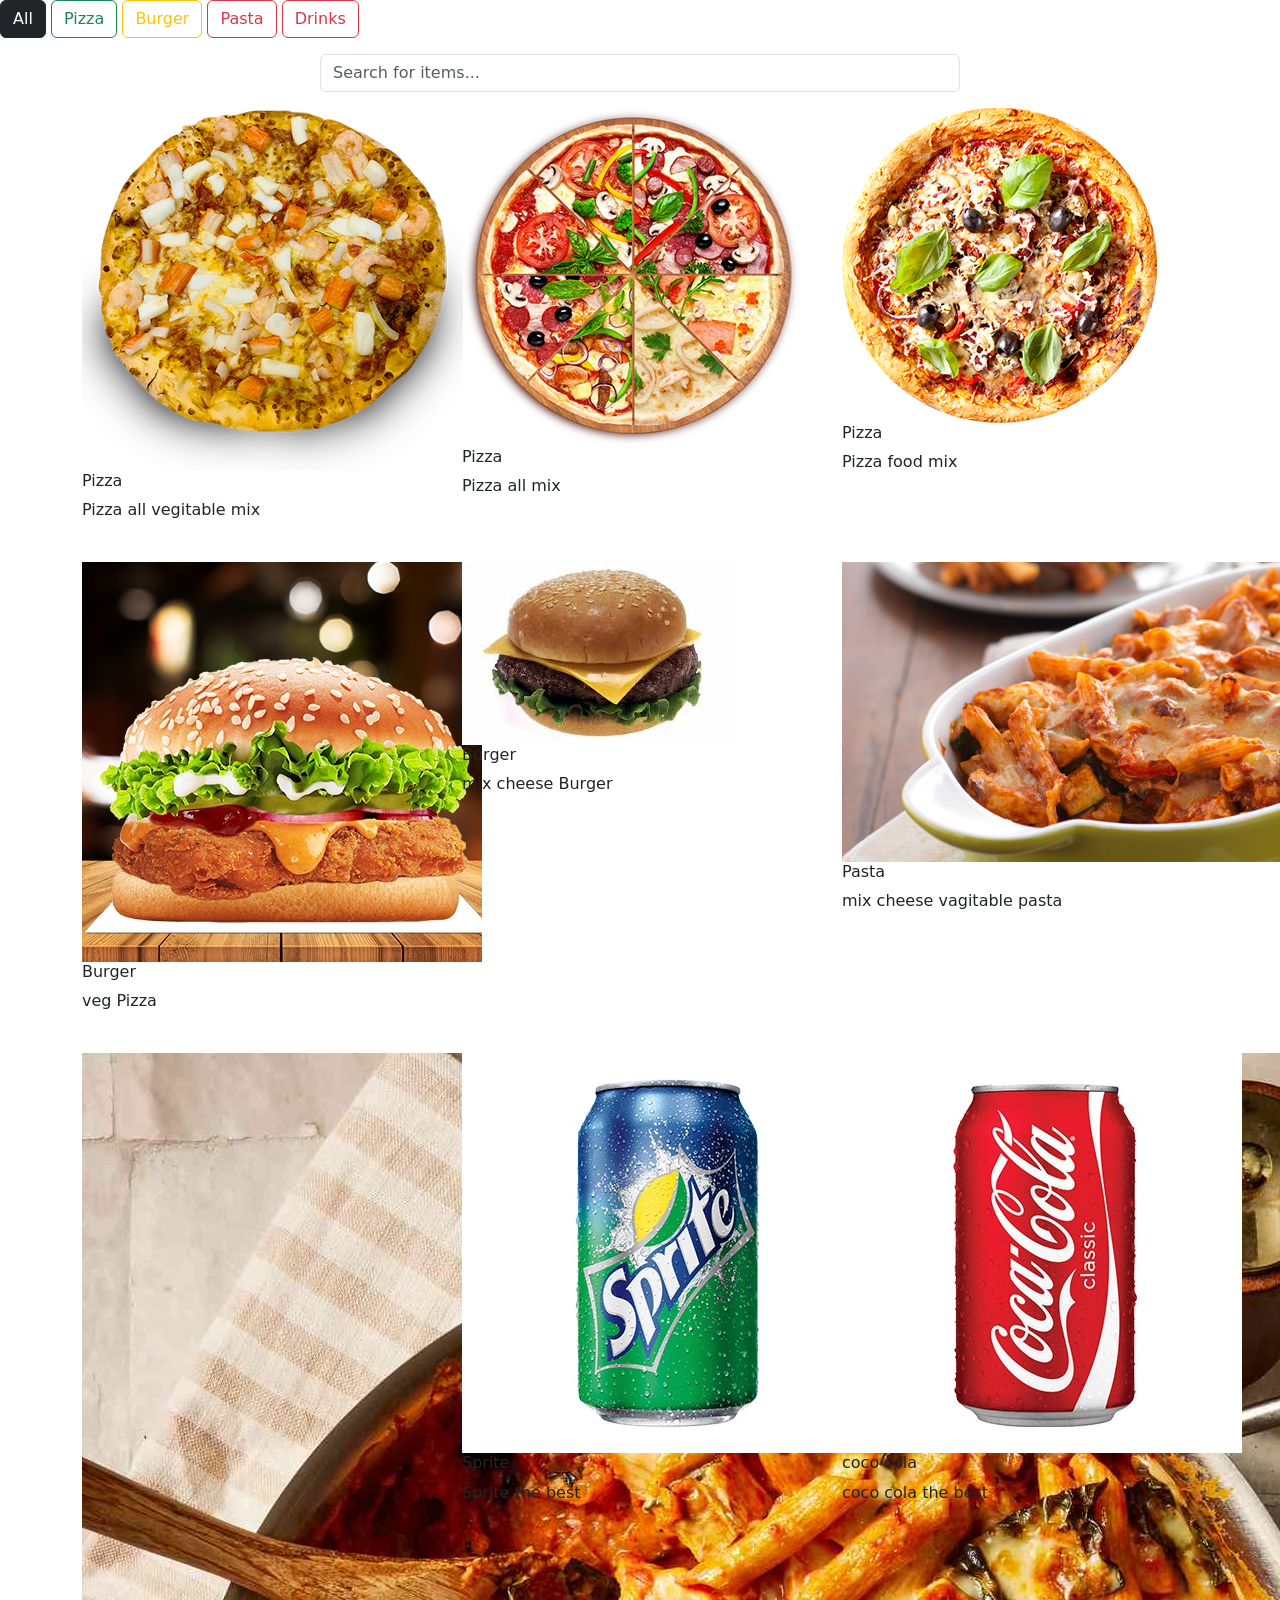
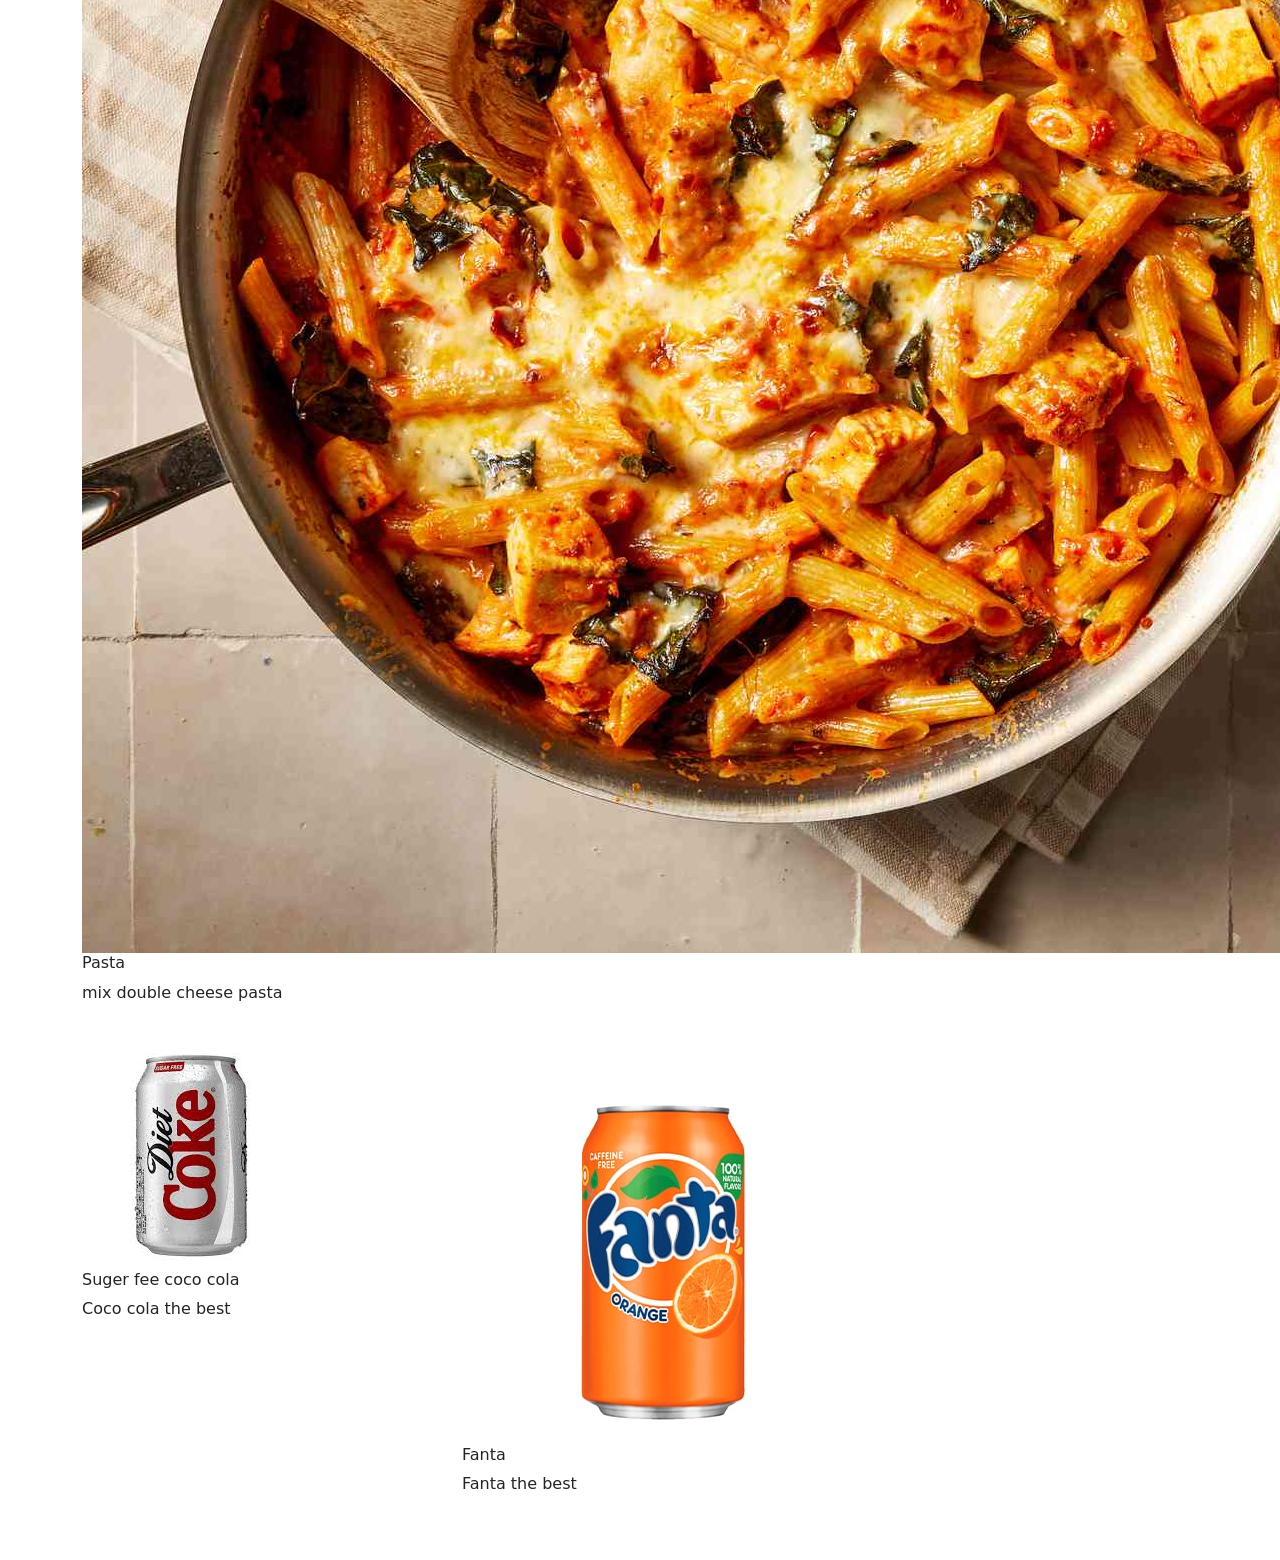
==== index.html @ ffbeaa4a "search &filter" ====
<!DOCTYPE html>
<html lang="en">
  <head>
    <meta charset="UTF-8" />
    <meta name="viewport" content="width=device-width, initial-scale=1.0" />
    <title>Pizza Ordering Page</title>
    <link
      href="https://cdn.jsdelivr.net/npm/bootstrap@5.3.0/dist/css/bootstrap.min.css"
      rel="stylesheet"
    />

    <link rel="stylesheet" href="style.css" />
  </head>

  <body>
    <!-- menu start  -->

    <!-- Filter Buttons -->
    <div class="filter-btns">
      <button class="btn btn-outline-dark active" onclick="filterItems('all')">
        All
      </button>
      <button class="btn btn-outline-success" onclick="filterItems('pizza')">
        Pizza
      </button>
      <button class="btn btn-outline-warning" onclick="filterItems('burger')">
        Burger
      </button>
      <button class="btn btn-outline-danger" onclick="filterItems('pasta')">
        Pasta
      </button>
      <button class="btn btn-outline-danger" onclick="filterItems('drinks')">
        Drinks
      </button>
      <!-- Search Box -->
      <div class="text-center my-3">
        <input
          type="text"
          id="searchBox"
          class="form-control w-50 mx-auto"
          placeholder="Search for items..."
        />
      </div>
    </div>

    <div class="container pb-5">
      <div class="row g-4" id="pizza-list">
        <!-- Example Item -->
        <div class="col-md-4 col-sm-6 pizza-item pizza">
          <div class="pizza-card">
            <img src="images/pizza.png" alt="pizza" />
            <div class="pizza-info">
              <h6>Pizza</h6>
              <p>Pizza all vegitable mix</p>
            </div>
          </div>
        </div>

        <div class="col-md-4 col-sm-6 pizza-item pizza">
          <div class="pizza-card">
            <img src="images/pizza2.png" alt="pizza" />
            <div class="pizza-info">
              <h6>Pizza</h6>
              <p>Pizza all mix</p>
            </div>
          </div>
        </div>

        <div class="col-md-4 col-sm-6 pizza-item pizza">
          <div class="pizza-card">
            <img src="images/pizza3.png" alt="pizza" />
            <div class="pizza-info">
              <h6>Pizza</h6>
              <p>Pizza food mix</p>
            </div>
          </div>
        </div>

        <div class="col-md-4 col-sm-6 pizza-item burger">
          <div class="pizza-card">
            <img src="images/Burger.jpeg" alt="Burger" />
            <div class="pizza-info">
              <h6>Burger</h6>
              <p>veg Pizza</p>
            </div>
          </div>
        </div>

        <div class="col-md-4 col-sm-6 pizza-item burger">
          <div class="pizza-card">
            <img src="images/Burger1.jpg" alt="burger" />
            <div class="pizza-info">
              <h6>Burger</h6>
              <p>mix cheese Burger</p>
            </div>
          </div>
        </div>

        <div class="col-md-4 col-sm-6 pizza-item pasta">
          <div class="pizza-card">
            <img src="images/pasta2.jpg" alt="pasta" />
            <div class="pizza-info">
              <h6>Pasta</h6>
              <p>mix cheese vagitable pasta</p>
            </div>
          </div>
        </div>

        <div class="col-md-4 col-sm-6 pizza-item pasta">
          <div class="pizza-card">
            <img src="images/pasta3.jpg" alt="pasta" />
            <div class="pizza-info">
              <h6>Pasta</h6>
              <p>mix double cheese pasta</p>
            </div>
          </div>
        </div>

        <div class="col-md-4 col-sm-6 pizza-item drinks">
          <div class="pizza-card">
            <img src="images/Sprite.jpeg" alt="sprite" />
            <div class="pizza-info">
              <h6>Sprite</h6>
              <p>Sprite the best</p>
            </div>
          </div>
        </div>

        <div class="col-md-4 col-sm-6 pizza-item drinks">
          <div class="pizza-card">
            <img src="images/coke.jpeg" alt="coke" />
            <div class="pizza-info">
              <h6>coco cola</h6>
              <p>coco cola the best</p>
            </div>
          </div>
        </div>

        <div class="col-md-4 col-sm-6 pizza-item drinks">
          <div class="pizza-card">
            <img src="images/sugur_free_coke.jpg" alt="pasta" />
            <div class="pizza-info">
              <h6>Suger fee coco cola</h6>
              <p>Coco cola the best</p>
            </div>
          </div>
        </div>

        <div class="col-md-4 col-sm-6 pizza-item drinks">
          <div class="pizza-card">
            <img src="images/Fanta.jpeg" alt="fanta" />
            <div class="pizza-info">
              <h6>Fanta</h6>
              <p>Fanta the best</p>
            </div>
          </div>
        </div>
      </div>
    </div>

    <script src="https://cdn.jsdelivr.net/npm/bootstrap@5.3.0/dist/js/bootstrap.bundle.min.js"></script>
    <script src="menu.js"></script>
  </body>
</html>
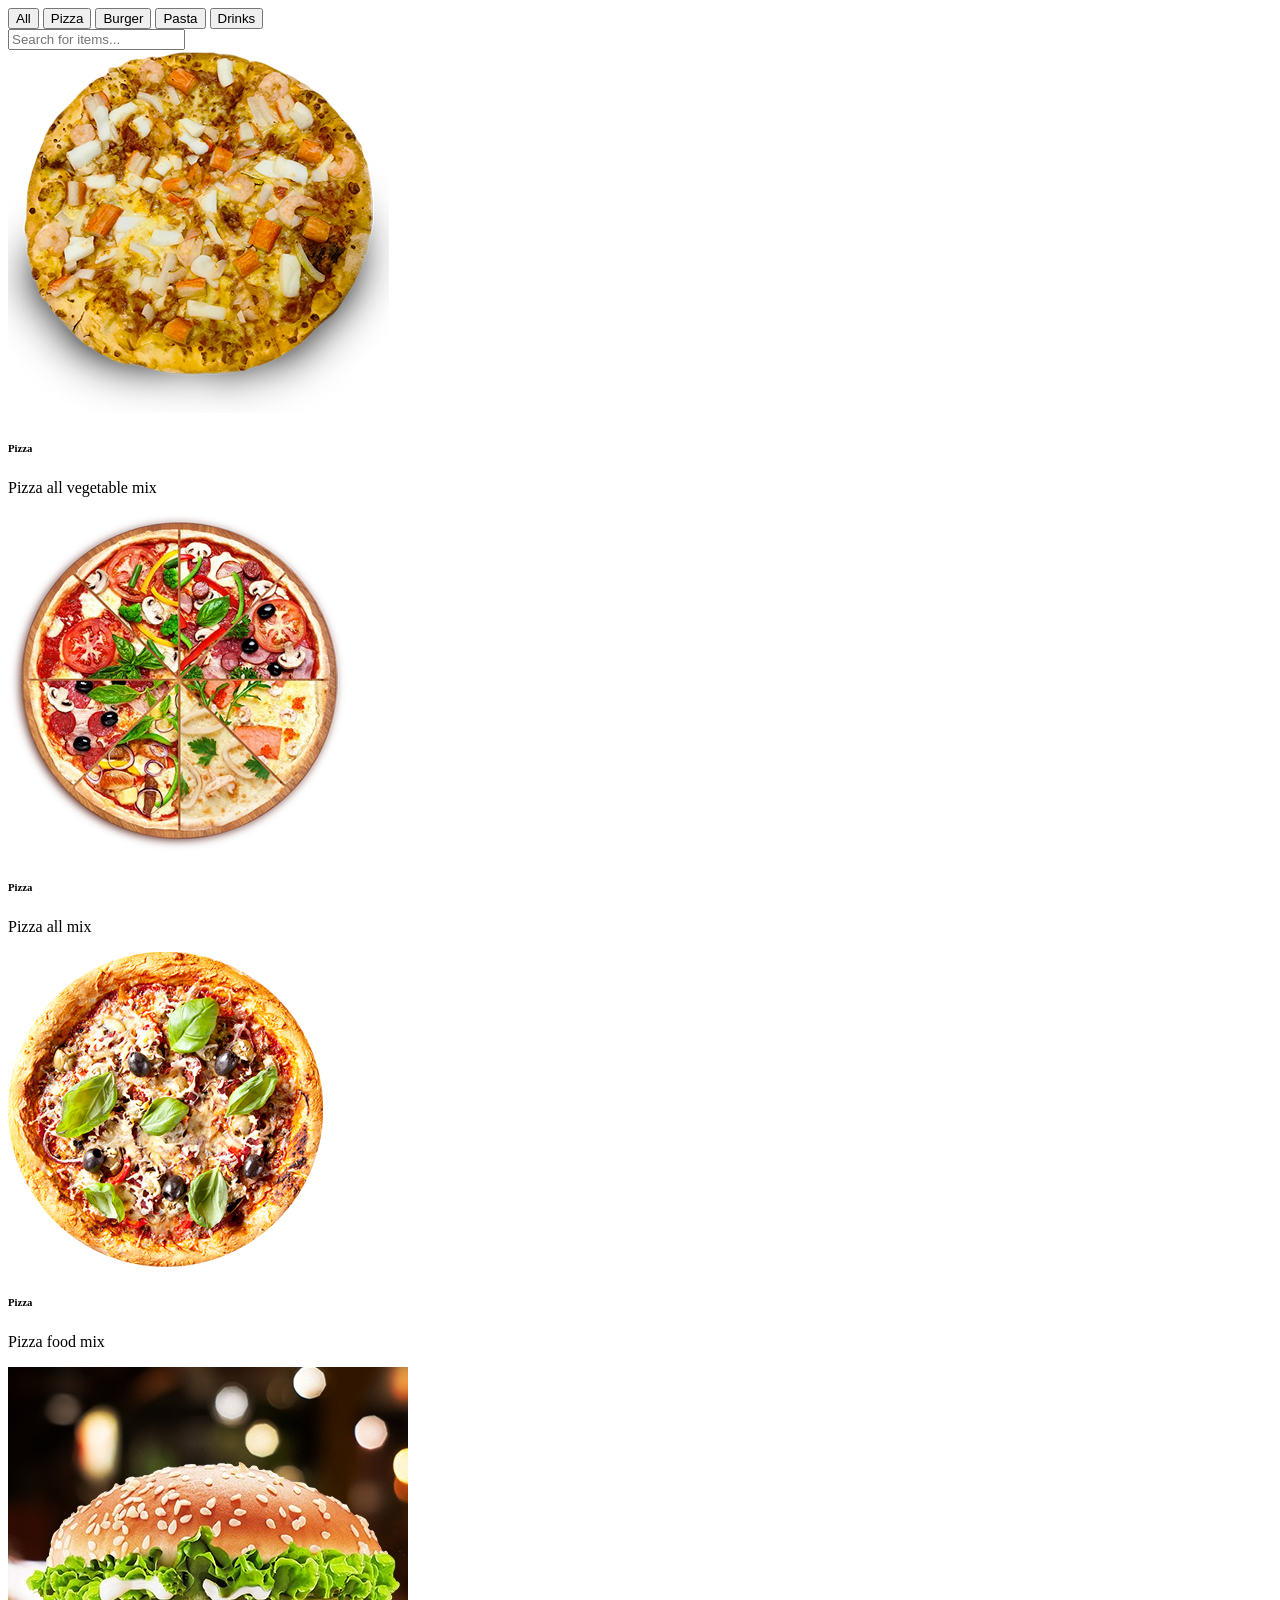
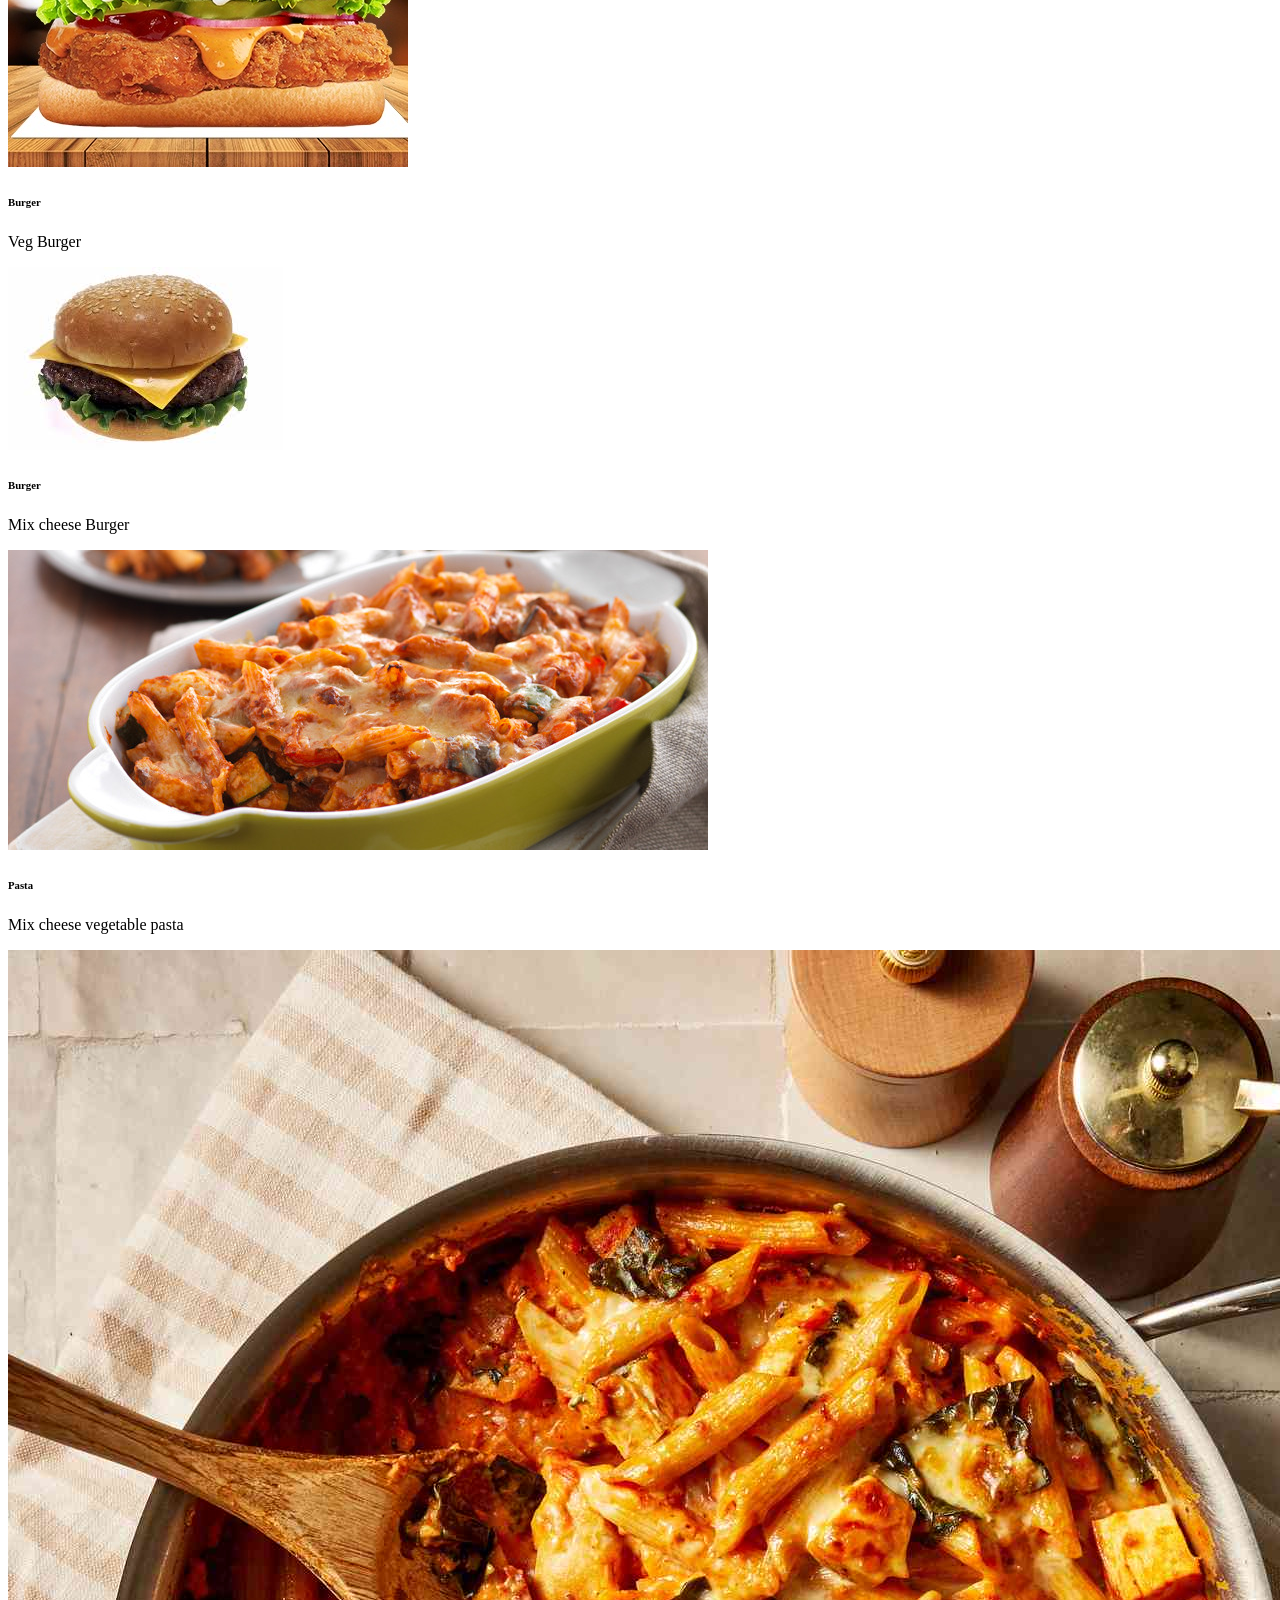
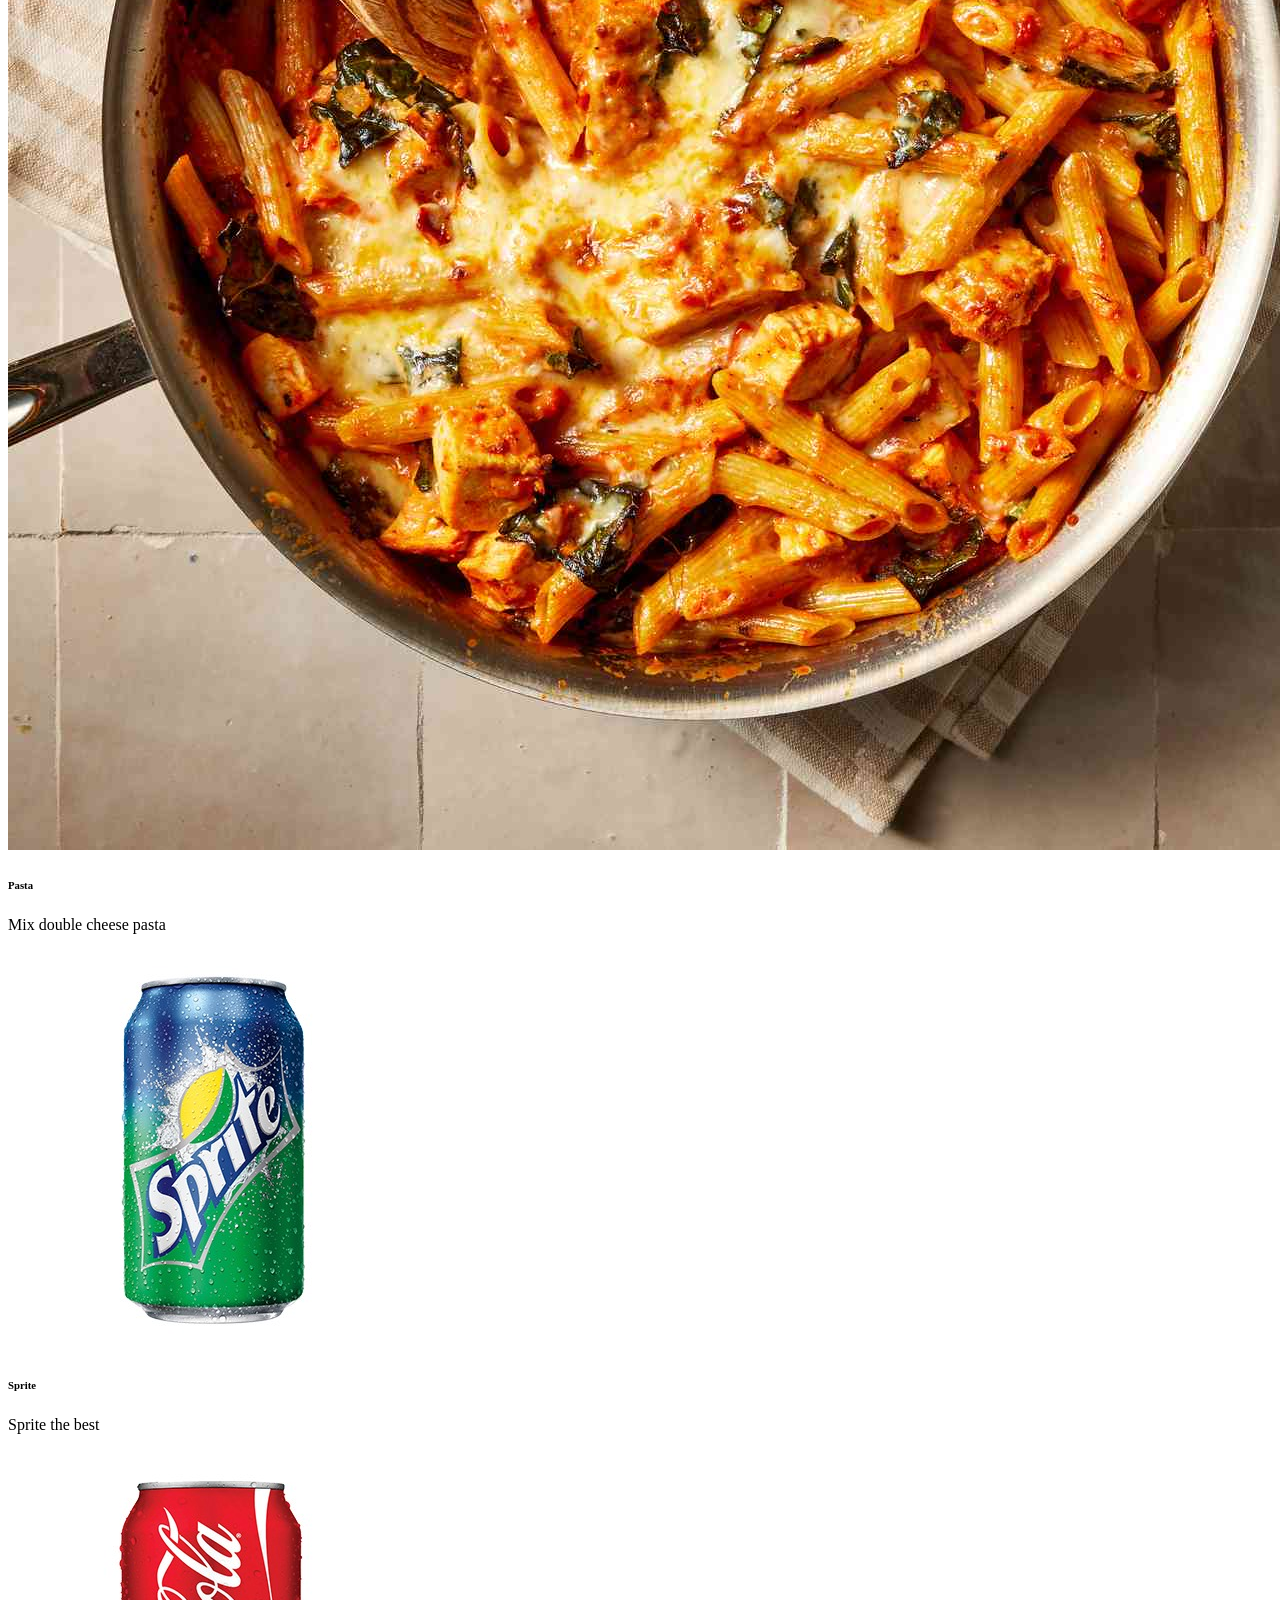
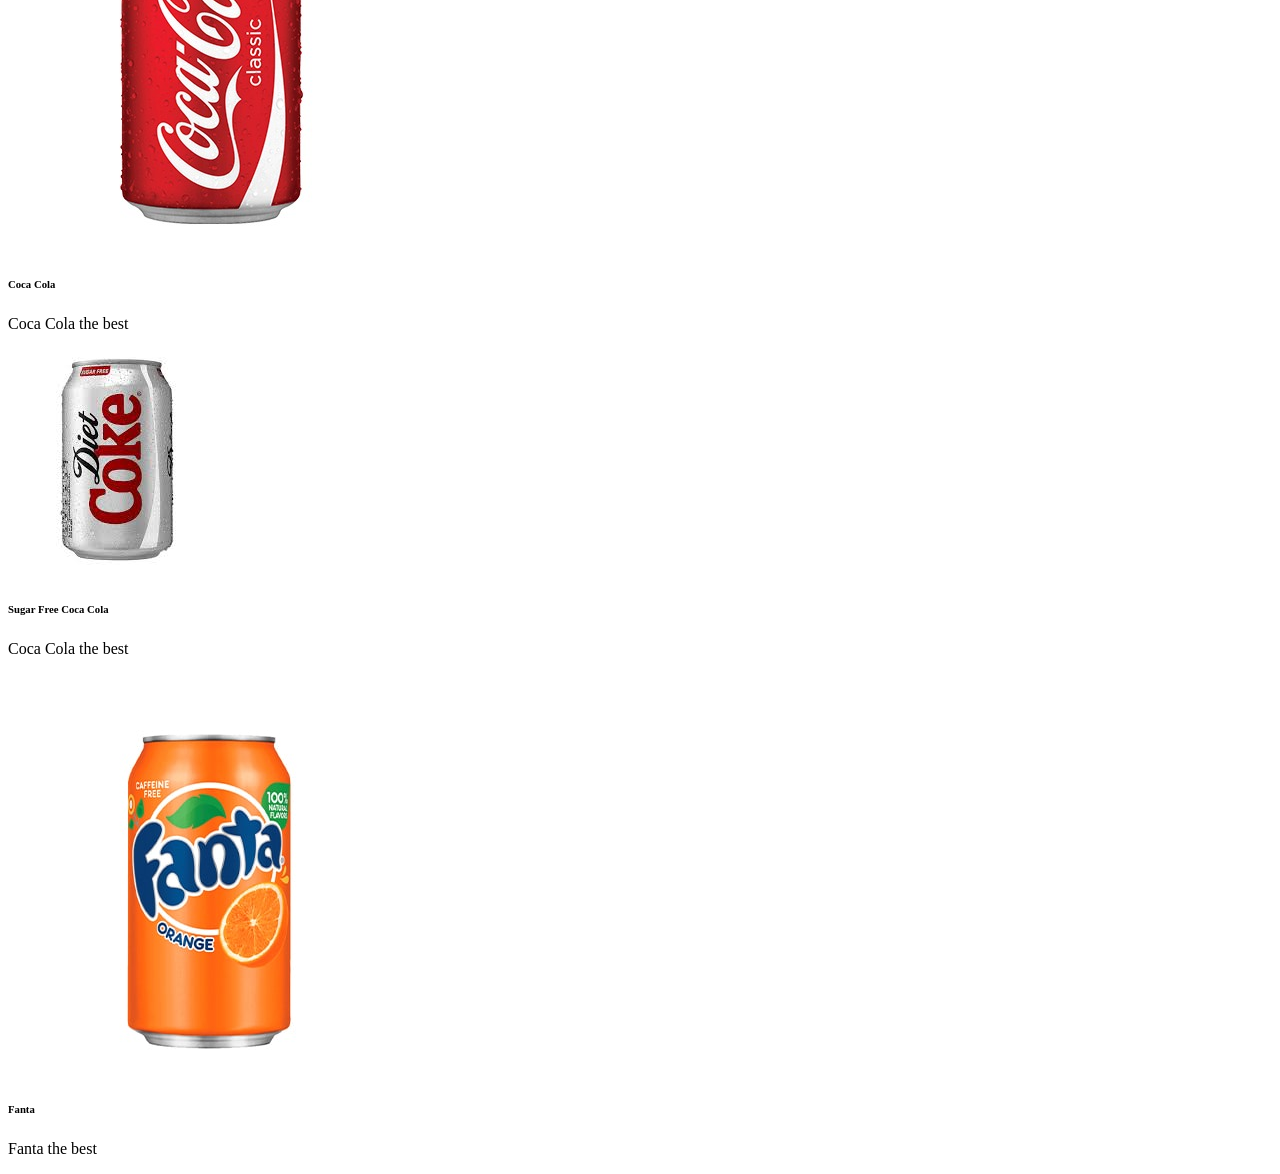
==== commit 922b5adf: "update" ====
--- a/index.html
+++ b/index.html
@@ -4,161 +4,144 @@
     <meta charset="UTF-8" />
     <meta name="viewport" content="width=device-width, initial-scale=1.0" />
     <title>Pizza Ordering Page</title>
-    <link
-      href="https://cdn.jsdelivr.net/npm/bootstrap@5.3.0/dist/css/bootstrap.min.css"
-      rel="stylesheet"
-    />
 
     <link rel="stylesheet" href="style.css" />
   </head>
 
   <body>
-    <!-- menu start  -->
+    <div class="filter-btns">
+      <button onclick="filterItems('all')" class="active">All</button>
+      <button onclick="filterItems('pizza')">Pizza</button>
+      <button onclick="filterItems('burger')">Burger</button>
+      <button onclick="filterItems('pasta')">Pasta</button>
+      <button onclick="filterItems('drinks')">Drinks</button>
 
-    <!-- Filter Buttons -->
-    <div class="filter-btns">
-      <button class="btn btn-outline-dark active" onclick="filterItems('all')">
-        All
-      </button>
-      <button class="btn btn-outline-success" onclick="filterItems('pizza')">
-        Pizza
-      </button>
-      <button class="btn btn-outline-warning" onclick="filterItems('burger')">
-        Burger
-      </button>
-      <button class="btn btn-outline-danger" onclick="filterItems('pasta')">
-        Pasta
-      </button>
-      <button class="btn btn-outline-danger" onclick="filterItems('drinks')">
-        Drinks
-      </button>
-      <!-- Search Box -->
-      <div class="text-center my-3">
-        <input
-          type="text"
-          id="searchBox"
-          class="form-control w-50 mx-auto"
-          placeholder="Search for items..."
-        />
+      <div class="search-box">
+        <input type="text" id="searchBox" placeholder="Search for items..." />
       </div>
     </div>
 
-    <div class="container pb-5">
-      <div class="row g-4" id="pizza-list">
-        <!-- Example Item -->
-        <div class="col-md-4 col-sm-6 pizza-item pizza">
-          <div class="pizza-card">
-            <img src="images/pizza.png" alt="pizza" />
-            <div class="pizza-info">
-              <h6>Pizza</h6>
-              <p>Pizza all vegitable mix</p>
-            </div>
-          </div>
-        </div>
-
-        <div class="col-md-4 col-sm-6 pizza-item pizza">
-          <div class="pizza-card">
-            <img src="images/pizza2.png" alt="pizza" />
-            <div class="pizza-info">
-              <h6>Pizza</h6>
-              <p>Pizza all mix</p>
-            </div>
-          </div>
-        </div>
-
-        <div class="col-md-4 col-sm-6 pizza-item pizza">
-          <div class="pizza-card">
-            <img src="images/pizza3.png" alt="pizza" />
-            <div class="pizza-info">
-              <h6>Pizza</h6>
-              <p>Pizza food mix</p>
-            </div>
-          </div>
-        </div>
-
-        <div class="col-md-4 col-sm-6 pizza-item burger">
-          <div class="pizza-card">
-            <img src="images/Burger.jpeg" alt="Burger" />
-            <div class="pizza-info">
-              <h6>Burger</h6>
-              <p>veg Pizza</p>
-            </div>
-          </div>
-        </div>
-
-        <div class="col-md-4 col-sm-6 pizza-item burger">
-          <div class="pizza-card">
-            <img src="images/Burger1.jpg" alt="burger" />
-            <div class="pizza-info">
-              <h6>Burger</h6>
-              <p>mix cheese Burger</p>
-            </div>
-          </div>
-        </div>
-
-        <div class="col-md-4 col-sm-6 pizza-item pasta">
-          <div class="pizza-card">
-            <img src="images/pasta2.jpg" alt="pasta" />
-            <div class="pizza-info">
-              <h6>Pasta</h6>
-              <p>mix cheese vagitable pasta</p>
-            </div>
-          </div>
-        </div>
-
-        <div class="col-md-4 col-sm-6 pizza-item pasta">
-          <div class="pizza-card">
-            <img src="images/pasta3.jpg" alt="pasta" />
-            <div class="pizza-info">
-              <h6>Pasta</h6>
-              <p>mix double cheese pasta</p>
-            </div>
-          </div>
-        </div>
-
-        <div class="col-md-4 col-sm-6 pizza-item drinks">
-          <div class="pizza-card">
-            <img src="images/Sprite.jpeg" alt="sprite" />
-            <div class="pizza-info">
-              <h6>Sprite</h6>
-              <p>Sprite the best</p>
-            </div>
-          </div>
-        </div>
-
-        <div class="col-md-4 col-sm-6 pizza-item drinks">
-          <div class="pizza-card">
-            <img src="images/coke.jpeg" alt="coke" />
-            <div class="pizza-info">
-              <h6>coco cola</h6>
-              <p>coco cola the best</p>
-            </div>
-          </div>
-        </div>
-
-        <div class="col-md-4 col-sm-6 pizza-item drinks">
-          <div class="pizza-card">
-            <img src="images/sugur_free_coke.jpg" alt="pasta" />
-            <div class="pizza-info">
-              <h6>Suger fee coco cola</h6>
-              <p>Coco cola the best</p>
-            </div>
-          </div>
-        </div>
-
-        <div class="col-md-4 col-sm-6 pizza-item drinks">
-          <div class="pizza-card">
-            <img src="images/Fanta.jpeg" alt="fanta" />
-            <div class="pizza-info">
-              <h6>Fanta</h6>
-              <p>Fanta the best</p>
-            </div>
+    <!-- Items List start -->
+    <div class="container" id="pizza-list">
+      <!-- Pizza start -->
+      <div class="pizza-item pizza">
+        <div class="pizza-card">
+          <img src="images/pizza.png" alt="pizza" />
+          <div class="pizza-info">
+            <h6>Pizza</h6>
+            <p>Pizza all vegetable mix</p>
           </div>
         </div>
       </div>
+
+      <div class="pizza-item pizza">
+        <div class="pizza-card">
+          <img src="images/pizza2.png" alt="pizza" />
+          <div class="pizza-info">
+            <h6>Pizza</h6>
+            <p>Pizza all mix</p>
+          </div>
+        </div>
+      </div>
+
+      <div class="pizza-item pizza">
+        <div class="pizza-card">
+          <img src="images/pizza3.png" alt="pizza" />
+          <div class="pizza-info">
+            <h6>Pizza</h6>
+            <p>Pizza food mix</p>
+          </div>
+        </div>
+      </div>
+      <!-- Pizza end  -->
+
+      <!-- Burger start-->
+      <div class="pizza-item burger">
+        <div class="pizza-card">
+          <img src="images/Burger.jpeg" alt="Burger" />
+          <div class="pizza-info">
+            <h6>Burger</h6>
+            <p>Veg Burger</p>
+          </div>
+        </div>
+      </div>
+
+      <div class="pizza-item burger">
+        <div class="pizza-card">
+          <img src="images/Burger1.jpg" alt="burger" />
+          <div class="pizza-info">
+            <h6>Burger</h6>
+            <p>Mix cheese Burger</p>
+          </div>
+        </div>
+      </div>
+      <!-- Burger end  -->
+
+      <!-- Pasta start-->
+      <div class="pizza-item pasta">
+        <div class="pizza-card">
+          <img src="images/pasta2.jpg" alt="pasta" />
+          <div class="pizza-info">
+            <h6>Pasta</h6>
+            <p>Mix cheese vegetable pasta</p>
+          </div>
+        </div>
+      </div>
+
+      <div class="pizza-item pasta">
+        <div class="pizza-card">
+          <img src="images/pasta3.jpg" alt="pasta" />
+          <div class="pizza-info">
+            <h6>Pasta</h6>
+            <p>Mix double cheese pasta</p>
+          </div>
+        </div>
+      </div>
+      <!-- pasta end  -->
+      <!-- Drinks start -->
+      <div class="pizza-item drinks">
+        <div class="pizza-card">
+          <img src="images/Sprite.jpeg" alt="sprite" />
+          <div class="pizza-info">
+            <h6>Sprite</h6>
+            <p>Sprite the best</p>
+          </div>
+        </div>
+      </div>
+
+      <div class="pizza-item drinks">
+        <div class="pizza-card">
+          <img src="images/coke.jpeg" alt="coke" />
+          <div class="pizza-info">
+            <h6>Coca Cola</h6>
+            <p>Coca Cola the best</p>
+          </div>
+        </div>
+      </div>
+
+      <div class="pizza-item drinks">
+        <div class="pizza-card">
+          <img src="images/sugur_free_coke.jpg" alt="coke" />
+          <div class="pizza-info">
+            <h6>Sugar Free Coca Cola</h6>
+            <p>Coca Cola the best</p>
+          </div>
+        </div>
+      </div>
+
+      <div class="pizza-item drinks">
+        <div class="pizza-card">
+          <img src="images/Fanta.jpeg" alt="fanta" />
+          <div class="pizza-info">
+            <h6>Fanta</h6>
+            <p>Fanta the best</p>
+          </div>
+        </div>
+      </div>
+
+      <!-- drinks end  -->
     </div>
 
-    <script src="https://cdn.jsdelivr.net/npm/bootstrap@5.3.0/dist/js/bootstrap.bundle.min.js"></script>
     <script src="menu.js"></script>
   </body>
 </html>
